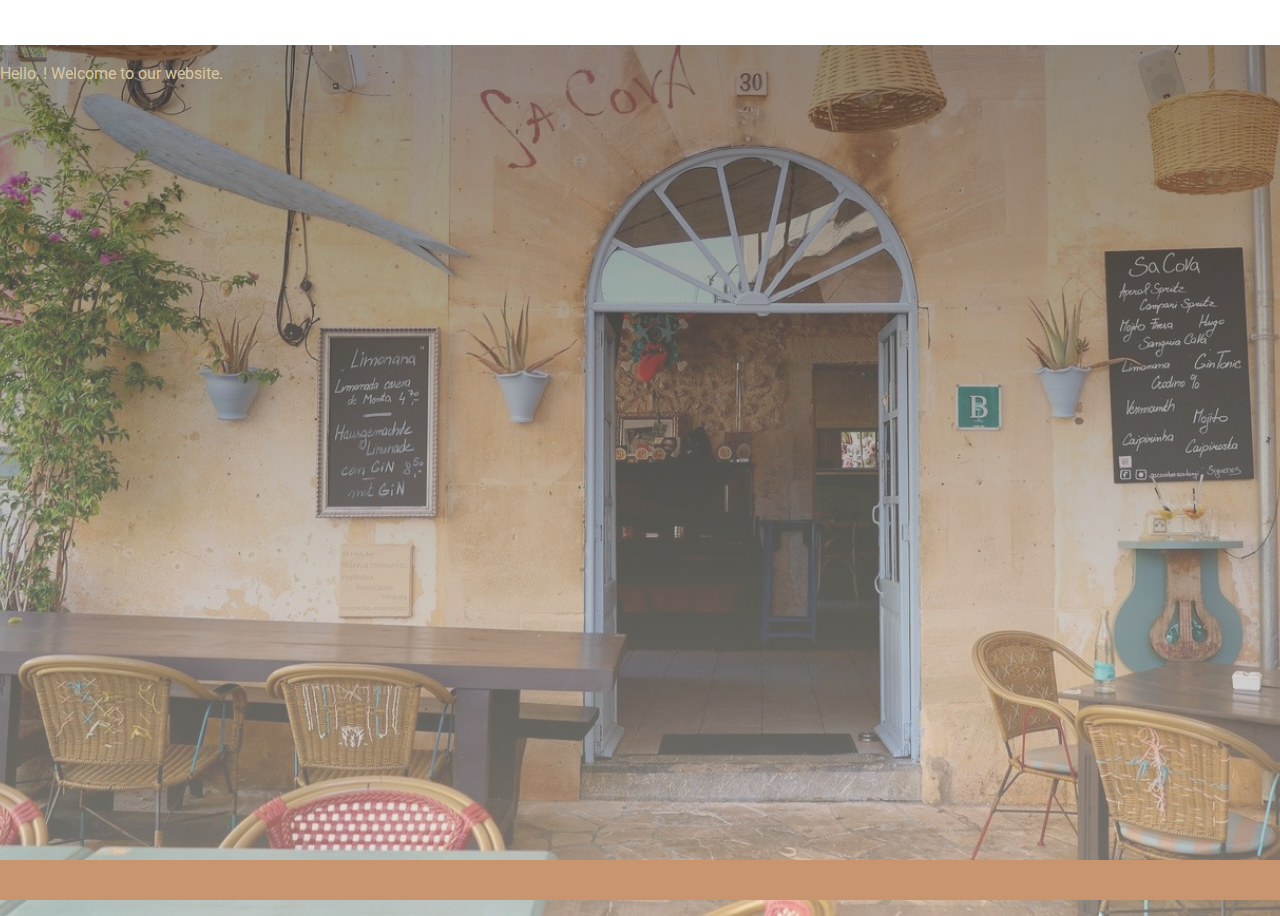
==== index.html @ dfe7536e "logo size changed" ====
<!DOCTYPE html>
<html lang="en">
  <head>
    <meta charset="UTF-8" />
    <meta name="viewport" content="width=device-width, initial-scale=1.0" />
    <!-- other meta tags for SEO to follow later-->

    <title>Home</title>
    <!--Google Fonts-->
    <link rel="preconnect" href="https://fonts.googleapis.com" />
    <link rel="preconnect" href="https://fonts.gstatic.com" crossorigin />
    <link
      href="https://fonts.googleapis.com/css2?family=Nunito:ital,wght@0,269;1,269&family=Open+Sans:ital,wght@0,300..800;1,300..800&family=Roboto:ital,wght@0,100;0,300;0,400;0,500;0,700;0,900;1,100;1,300;1,400;1,500;1,700;1,900&display=swap"
      rel="stylesheet"
    />
    <!-- link stylesheet -->
    <link rel="stylesheet" href="css/style.css" />

    <!--Bootstrap links; includes Popper for now-->
    <link
      href="https://cdn.jsdelivr.net/npm/bootstrap@5.3.3/dist/css/bootstrap.min.css"
      rel="stylesheet"
      integrity="sha384-QWTKZyjpPEjISv5WaRU9OFeRpok6YctnYmDr5pNlyT2bRjXh0JMhjY6hW+ALEwIH"
      crossorigin="anonymous"
    />
    <script
      src="https://cdn.jsdelivr.net/npm/@popperjs/core@2.11.8/dist/umd/popper.min.js"
      integrity="sha384-I7E8VVD/ismYTF4hNIPjVp/Zjvgyol6VFvRkX/vR+Vc4jQkC+hVqc2pM8ODewa9r"
      crossorigin="anonymous"
    ></script>
    <script
      src="https://cdn.jsdelivr.net/npm/bootstrap@5.3.3/dist/js/bootstrap.min.js"
      integrity="sha384-0pUGZvbkm6XF6gxjEnlmuGrJXVbNuzT9qBBavbLwCsOGabYfZo0T0to5eqruptLy"
      crossorigin="anonymous"
    ></script>

    <!-- JQuery -->
    <script
      src="https://code.jquery.com/jquery-3.7.1.js"
      integrity="sha256-eKhayi8LEQwp4NKxN+CfCh+3qOVUtJn3QNZ0TciWLP4="
      crossorigin="anonymous"
    ></script>

    <!-- when referring to scripts use -->
    <script src="scripts/scripts.js"></script>
  </head>
  <body>
    <header id="page-header"></header> 
    <!-- navbar using bootstrap, this is a placeholder for now -->
    <nav
      id="main-navigation"
      class="navbar navbar-expand-lg navbar-light bg-light"
    ></nav>
    <main>
      <div id="coffeelover"></div>
      <h2>Welcome to the coffee paradise</h2>
      <p>Hello, <span id="username"></span>! Welcome to our website.</p>
    </main>
    <footer id="block-footer"></footer>
    <script></script>
  </body>
</html>
---- css/style.css ----
/*styling header using google fonts*/

header h1 {
  font-family: "Roboto", sans-serif;
  font-weight: 400;
  font-style: normal;
}

header h3 {
  font-family: "Nunito", sans-serif;
  font-optical-sizing: auto;
  font-weight: 400;
  font-style: normal;
}

.logo {
  float: left;
  width: 20%;

}
header {
  width: 100%; 
  height: 5%; 
  position: fixed; 
  top: 0; 
  left: 0; 
  background-color: white; 
  z-index: 9999; 
}

/*Designing for Mobile-first; dark theme first*/

main {
  background: linear-gradient(
      to top right,
      rgba(61, 24, 10, 0.5),
      rgba(#3f0e03)
    ),
    url(../images/backgroundimage.jpg);
  background-size: cover;
  background-position: center;
  background-repeat: no-repeat;
  height: 100vh;
  margin: 0;
  font-family: "Roboto", sans-serif;
  font-weight: 400;
  font-style: normal;
}
main h2 {
  font-family: "Nunito", sans-serif;
  font-optical-sizing: auto;
  font-weight: 269;
  font-style: normal;
}

/*content div*/
.content-div{
  background-color: #211008;
  opacity: 70%;
}

/*dark mode stuff*/
@media (prefers-color-scheme: dark) {
  main {
    background-color: #3d180a; /* Dark brown background */
    color: #e7e4d7; /* Light brown text */
    background-image: linear-gradient(
        rgba(61, 24, 10, 0.5),
        rgba(61, 24, 10, 0.5)
      ),
      url(../images/backgroundimage.jpg);
  }
}
/*light mode stuff*/
@media (prefers-color-scheme: light) {
  main {
    color: #d7c7a3;
    background-image: linear-gradient(
        rgba(75, 74, 70, 0.653),
        rgba(231, 228, 215, 0.5)
      ),
      url(../images/backgroundimage.jpg);
    background-size: cover;
    background-position: center;
    background-repeat: no-repeat;
    height: 100vh;
    margin: 0;
  }
}
/* Hover effect */
.light-mode-text:hover {
  color: #8c3815; /* Dark brown hover for the light mode */
}

.dark-mode-text:hover {
  color: #a75c30; /* Lighter brown hover for the dark mode */
}

/* tablets */
@media screen and (min-width: 768px) {
}

/* pc */
@media screen and (min-width: 992px) {
}

@media (prefers-color-scheme: light) {
  body {
    background-color: white; /* Placeholder background color */
    color: #3f0e03; /* Dark brown text */
  }
}
/* navbar styling stuff - background and links  */
.navbar {
  background-color: #885436;
}

.navbar .navbar-brand,
.navbar .nav-link {
  font-family: "Roboto", sans-serif;
  font-weight: 400;
  font-style: normal;
  color: #5d5652;
  transition: background-color 1s;
}

.navbar .nav-link.active {
  color: #ffffff;
  background-color: #8c3815;
}
.nav-link:hover { /*change text color on hover*/
  background-color: #8c391546;
  color: #ffffff; 
}
.navbar-toggler {
  border-color: #e7e4d7;
}

.navbar-toggler-icon {
  background-color: #e7e4d7;
}

footer {
  background-color: hsl(26, 46%, 61%);
  color: #fff;
  padding: 20px;
  display: flex;
  position: fixed; /* Fixed positioning for visibility across the entire page */
  bottom: 0; /* Positioned at the bottom of the page */
  left: 0; /* Positioned to the left */
  width: 100%; /* Full width of the screen */
  z-index: 999; /* Ensure the footer is positioned above other elements */
}

/* footer css */
.footer-column {
  width: 50%;
  margin-right: auto;
  margin-left: auto;
}

.footer-column h4, 
ul {
  color: #fff;
  padding: 0;
}

.footer-column ul li {
  margin-bottom: 10px;
}

.footer-column ul li a {
  color: #fff;
  text-decoration: none;
}

.footer-column ul li a:hover {
  text-decoration: underline; /* Underline links on hover */
}
/* style for nci logo */
.nci-link {
  display: inline-block;
}

.nci-link img { 
  cursor: pointer;
  width: 15%; 
}

/*about block for text on photos*/

.image-container {
  display: flex;
  flex-direction: column;
  position: relative;
}

.image {
  width: 100%;
  height: 100vh; 
  background-size: cover;
  background-position: center;
  position: relative;
}

.text-overlay {
  text-align: center;
  position: absolute;
  color: white;
  width: 50%; 
  padding: 0 20px;
  text-shadow: 0 2px 4px rgba(0, 0, 0, 0.5);
}
.text-overlay.center {
  top: 50%;
  left: 50%;
  transform: translate(-50%,-50%);
}

.text-overlay.left {
  left: 0; 
  text-align: left;
  top: 30%;
}

.text-overlay.right {
  right: 0; 
  text-align: right;
  width: 35%;
  top: 40%;
}

.text-overlay p {
  font-size: 24px;
}
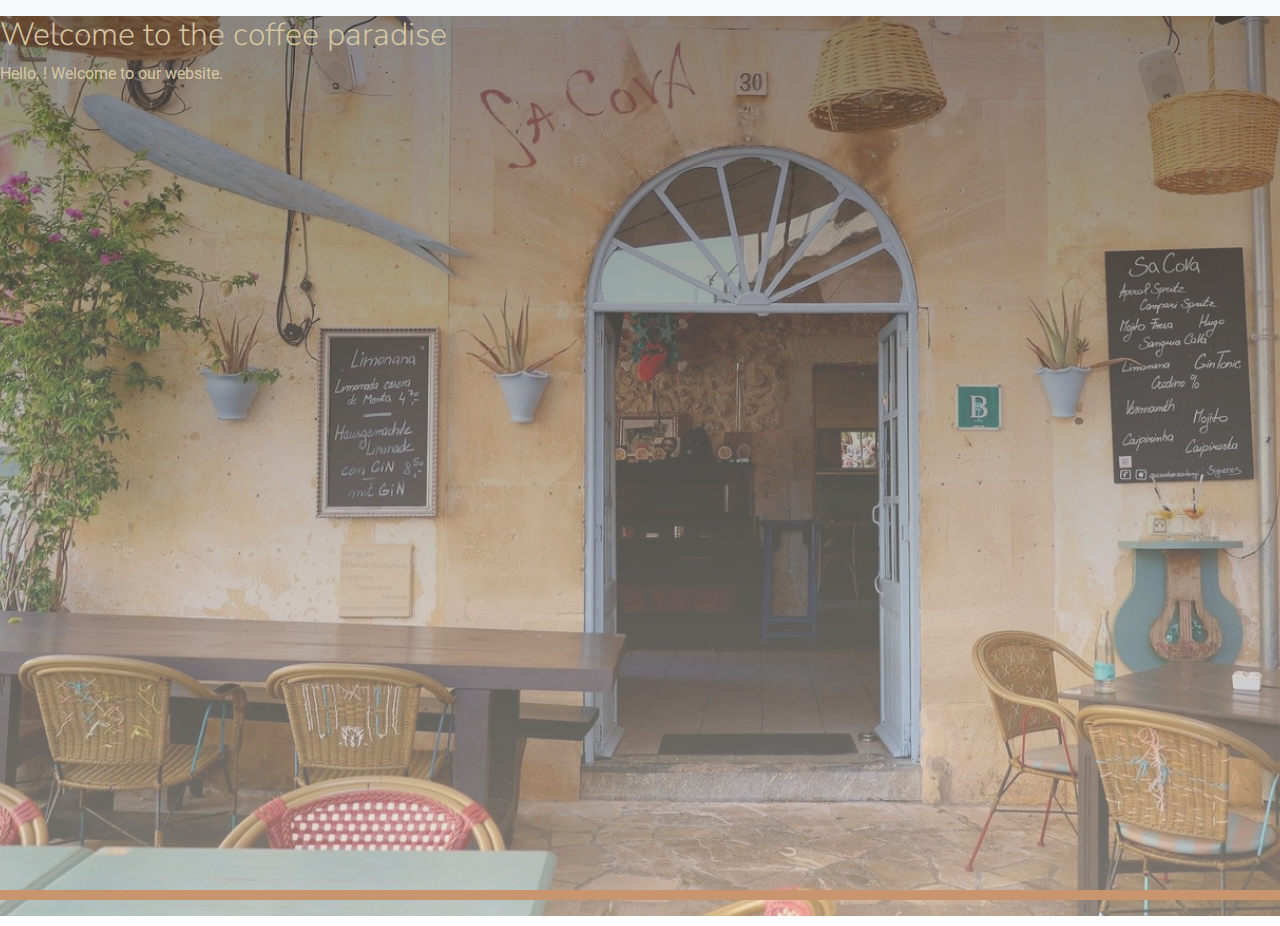
==== commit af5888c8: "added fonts for all pages" ====
--- a/index.html
+++ b/index.html
@@ -7,12 +7,9 @@
 
     <title>Home</title>
     <!--Google Fonts-->
-    <link rel="preconnect" href="https://fonts.googleapis.com" />
-    <link rel="preconnect" href="https://fonts.gstatic.com" crossorigin />
-    <link
-      href="https://fonts.googleapis.com/css2?family=Nunito:ital,wght@0,269;1,269&family=Open+Sans:ital,wght@0,300..800;1,300..800&family=Roboto:ital,wght@0,100;0,300;0,400;0,500;0,700;0,900;1,100;1,300;1,400;1,500;1,700;1,900&display=swap"
-      rel="stylesheet"
-    />
+    <link rel="preconnect" href="https://fonts.googleapis.com">
+    <link rel="preconnect" href="https://fonts.gstatic.com" crossorigin>
+    <link href="https://fonts.googleapis.com/css2?family=Amatic+SC:wght@400;700&family=Nunito:ital,wght@0,200..1000;1,200..1000&family=Roboto:ital,wght@0,100;0,300;0,400;0,500;0,700;0,900;1,100;1,300;1,400;1,500;1,700;1,900&display=swap" rel="stylesheet">
     <!-- link stylesheet -->
     <link rel="stylesheet" href="css/style.css" />
 
--- a/css/style.css
+++ b/css/style.css
@@ -1,30 +1,34 @@
 /*styling header using google fonts*/
 
-header h1 {
+.maintext {
   font-family: "Roboto", sans-serif;
   font-weight: 400;
   font-style: normal;
 }
 
-header h3 {
+.text {
   font-family: "Nunito", sans-serif;
   font-optical-sizing: auto;
   font-weight: 400;
   font-style: normal;
 }
-
+.amatic-sc-regular {
+  font-family: "Amatic SC", sans-serif;
+  font-weight: 400;
+  font-style: normal;
+}
+.amatic-sc-bold {
+  font-family: "Amatic SC", sans-serif;
+  font-weight: 700;
+  font-style: normal;
+}
 .logo {
   float: left;
-  width: 20%;
-
+}
+.logo img {
+  width: 50%; 
 }
 header {
-  width: 100%; 
-  height: 5%; 
-  position: fixed; 
-  top: 0; 
-  left: 0; 
-  background-color: white; 
   z-index: 9999; 
 }
 
@@ -143,16 +147,19 @@
 footer {
   background-color: hsl(26, 46%, 61%);
   color: #fff;
-  padding: 20px;
+  padding: 5px;
   display: flex;
-  position: fixed; /* Fixed positioning for visibility across the entire page */
+  margin-top: auto;
+  position: sticky; /* Fixed positioning for visibility across the entire page */
   bottom: 0; /* Positioned at the bottom of the page */
   left: 0; /* Positioned to the left */
   width: 100%; /* Full width of the screen */
   z-index: 999; /* Ensure the footer is positioned above other elements */
 }
-
-/* footer css */
+.footer{
+  margin-top: auto;
+}
+
 .footer-column {
   width: 50%;
   margin-right: auto;
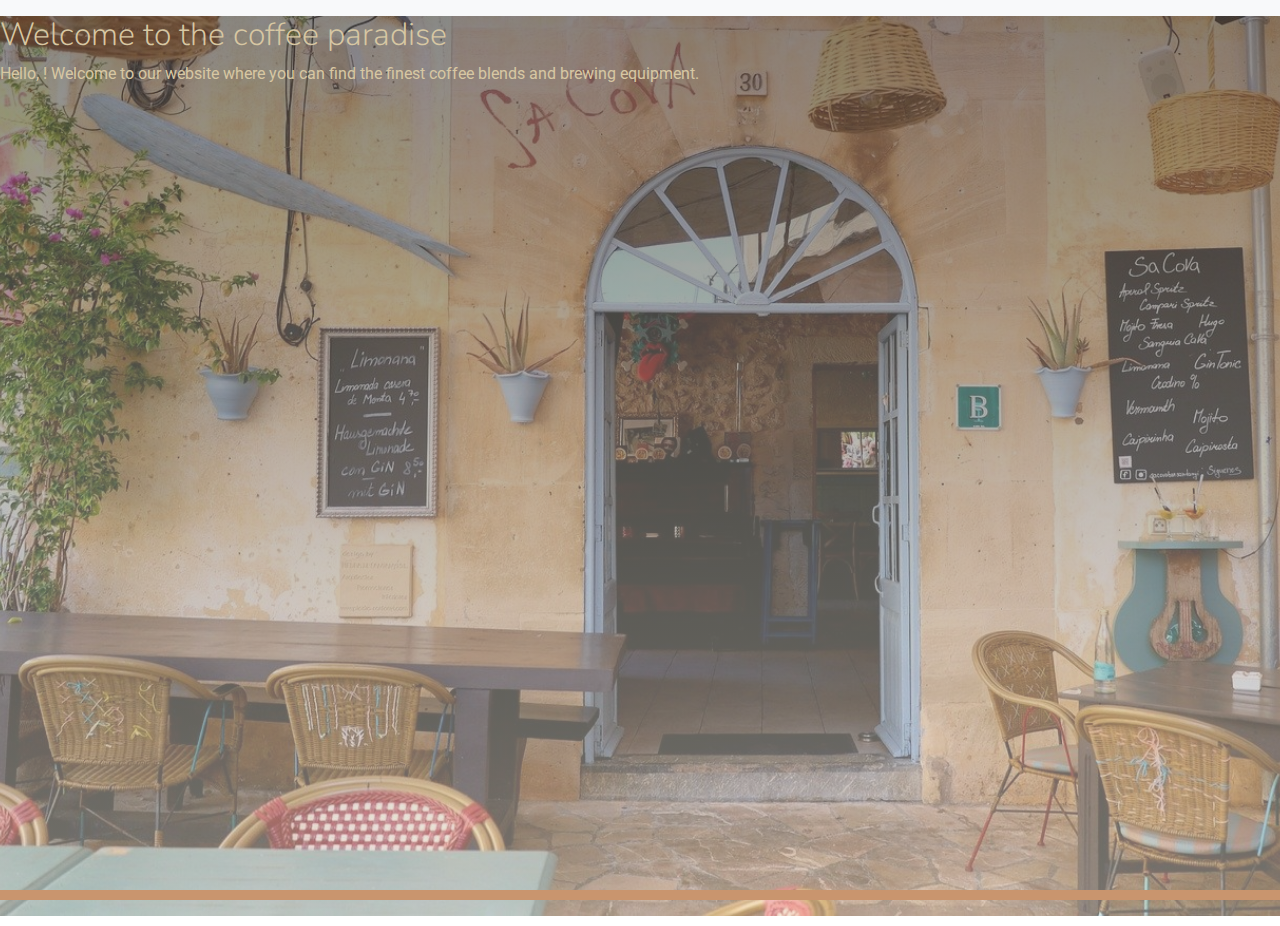
==== commit 39591d6d: "feat: SEO tags and improved text" ====
--- a/index.html
+++ b/index.html
@@ -3,13 +3,22 @@
   <head>
     <meta charset="UTF-8" />
     <meta name="viewport" content="width=device-width, initial-scale=1.0" />
+    <meta
+      name="description"
+      content="Discover the best coffee in Dublin at Coffee Paradise. Our coffee shop offers a wide selection of specialty brews, expert baristas, and a cozy atmosphere."
+    />
+
     <!-- other meta tags for SEO to follow later-->
 
-    <title>Home</title>
+    <title>Best Coffee Shop in Dublin | Coffee Paradise</title>
+
     <!--Google Fonts-->
-    <link rel="preconnect" href="https://fonts.googleapis.com">
-    <link rel="preconnect" href="https://fonts.gstatic.com" crossorigin>
-    <link href="https://fonts.googleapis.com/css2?family=Amatic+SC:wght@400;700&family=Nunito:ital,wght@0,200..1000;1,200..1000&family=Roboto:ital,wght@0,100;0,300;0,400;0,500;0,700;0,900;1,100;1,300;1,400;1,500;1,700;1,900&display=swap" rel="stylesheet">
+    <link rel="preconnect" href="https://fonts.googleapis.com" />
+    <link rel="preconnect" href="https://fonts.gstatic.com" crossorigin />
+    <link
+      href="https://fonts.googleapis.com/css2?family=Amatic+SC:wght@400;700&family=Nunito:ital,wght@0,200..1000;1,200..1000&family=Roboto:ital,wght@0,100;0,300;0,400;0,500;0,700;0,900;1,100;1,300;1,400;1,500;1,700;1,900&display=swap"
+      rel="stylesheet"
+    />
     <!-- link stylesheet -->
     <link rel="stylesheet" href="css/style.css" />
 
@@ -42,8 +51,8 @@
     <script src="scripts/scripts.js"></script>
   </head>
   <body>
-    <header id="page-header"></header> 
-    <!-- navbar using bootstrap, this is a placeholder for now -->
+    <header id="page-header"></header>
+    <!-- navbar using bootstrap -->
     <nav
       id="main-navigation"
       class="navbar navbar-expand-lg navbar-light bg-light"
@@ -51,7 +60,10 @@
     <main>
       <div id="coffeelover"></div>
       <h2>Welcome to the coffee paradise</h2>
-      <p>Hello, <span id="username"></span>! Welcome to our website.</p>
+      <p>
+        Hello, <span id="username"></span>! Welcome to our website where you can
+        find the finest coffee blends and brewing equipment.
+      </p>
     </main>
     <footer id="block-footer"></footer>
     <script></script>
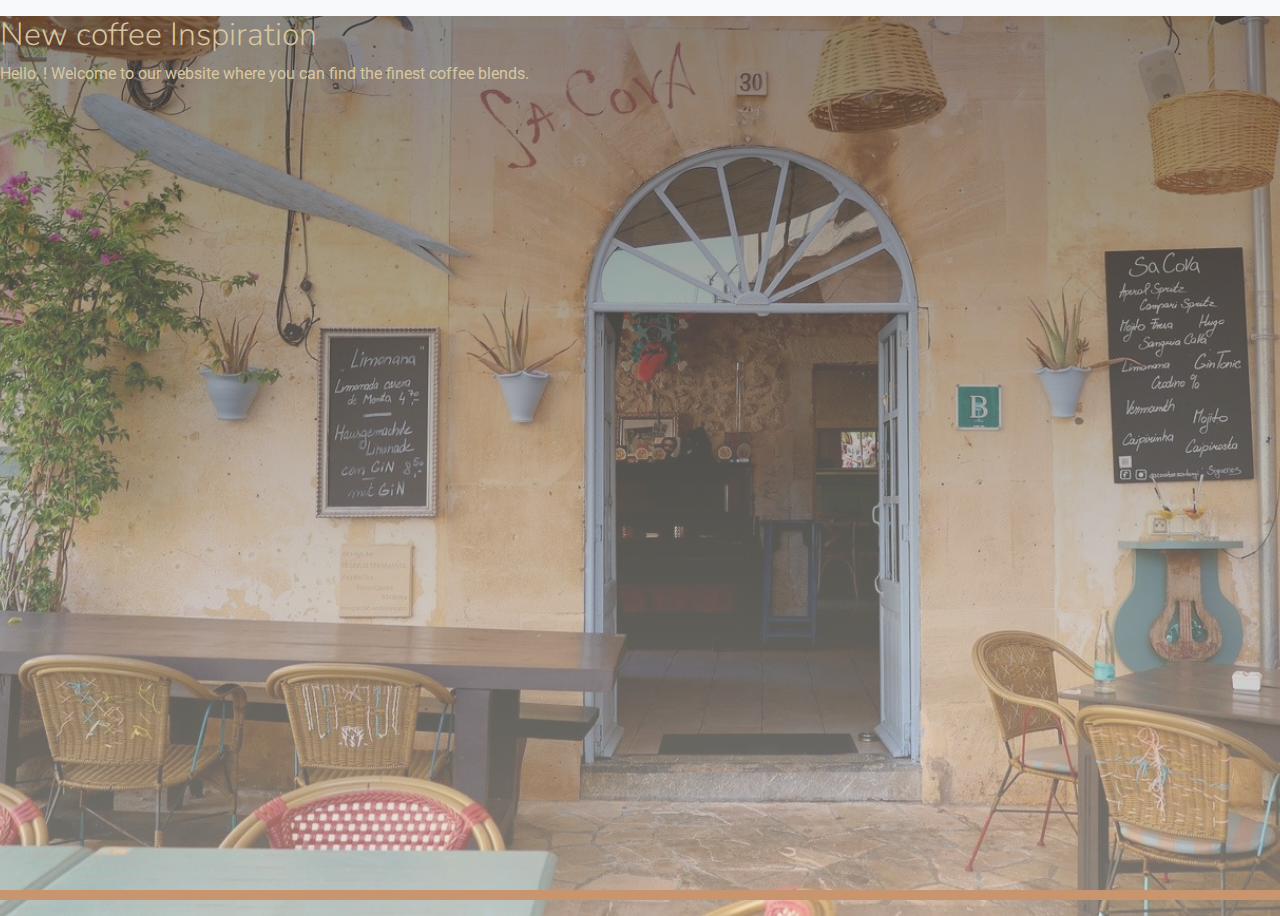
==== commit 0ce18742: "SEO updated and text improvements" ====
--- a/index.html
+++ b/index.html
@@ -5,12 +5,10 @@
     <meta name="viewport" content="width=device-width, initial-scale=1.0" />
     <meta
       name="description"
-      content="Discover the best coffee in Dublin at Coffee Paradise. Our coffee shop offers a wide selection of specialty brews, expert baristas, and a cozy atmosphere."
+      content="Discover the best coffee in Dublin. Our coffee shop offers a wide selection of specialty brews, expert baristas, and a cozy atmosphere."
     />
 
-    <!-- other meta tags for SEO to follow later-->
-
-    <title>Best Coffee Shop in Dublin | Coffee Paradise</title>
+    <title>Best Coffee Shop in Dublin | New Coffee Inspiration</title>
 
     <!--Google Fonts-->
     <link rel="preconnect" href="https://fonts.googleapis.com" />
@@ -59,10 +57,10 @@
     ></nav>
     <main>
       <div id="coffeelover"></div>
-      <h2>Welcome to the coffee paradise</h2>
+      <h2>New coffee Inspiration</h2>
       <p>
         Hello, <span id="username"></span>! Welcome to our website where you can
-        find the finest coffee blends and brewing equipment.
+        find the finest coffee blends.
       </p>
     </main>
     <footer id="block-footer"></footer>
--- a/css/style.css
+++ b/css/style.css
@@ -26,10 +26,10 @@
   float: left;
 }
 .logo img {
-  width: 50%; 
+  width: 50%;
 }
 header {
-  z-index: 9999; 
+  z-index: 9999;
 }
 
 /*Designing for Mobile-first; dark theme first*/
@@ -58,7 +58,7 @@
 }
 
 /*content div*/
-.content-div{
+.content-div {
   background-color: #211008;
   opacity: 70%;
 }
@@ -110,7 +110,7 @@
 
 @media (prefers-color-scheme: light) {
   body {
-    background-color: white; /* Placeholder background color */
+    background-color: white; /* background color */
     color: #3f0e03; /* Dark brown text */
   }
 }
@@ -132,9 +132,10 @@
   color: #ffffff;
   background-color: #8c3815;
 }
-.nav-link:hover { /*change text color on hover*/
+.nav-link:hover {
+  /*change text color on hover*/
   background-color: #8c391546;
-  color: #ffffff; 
+  color: #ffffff;
 }
 .navbar-toggler {
   border-color: #e7e4d7;
@@ -150,13 +151,13 @@
   padding: 5px;
   display: flex;
   margin-top: auto;
-  position: sticky; /* Fixed positioning for visibility across the entire page */
-  bottom: 0; /* Positioned at the bottom of the page */
-  left: 0; /* Positioned to the left */
+  position: fixed; /* Fixed positioning for visibility across the entire page */
+  bottom: 0;
+  left: 0;
   width: 100%; /* Full width of the screen */
   z-index: 999; /* Ensure the footer is positioned above other elements */
 }
-.footer{
+.footer {
   margin-top: auto;
 }
 
@@ -166,7 +167,7 @@
   margin-left: auto;
 }
 
-.footer-column h4, 
+.footer-column h4,
 ul {
   color: #fff;
   padding: 0;
@@ -189,9 +190,9 @@
   display: inline-block;
 }
 
-.nci-link img { 
+.nci-link img {
   cursor: pointer;
-  width: 15%; 
+  width: 15%;
 }
 
 /*about block for text on photos*/
@@ -204,7 +205,7 @@
 
 .image {
   width: 100%;
-  height: 100vh; 
+  height: 100vh;
   background-size: cover;
   background-position: center;
   position: relative;
@@ -214,24 +215,24 @@
   text-align: center;
   position: absolute;
   color: white;
-  width: 50%; 
+  width: 50%;
   padding: 0 20px;
   text-shadow: 0 2px 4px rgba(0, 0, 0, 0.5);
 }
 .text-overlay.center {
   top: 50%;
   left: 50%;
-  transform: translate(-50%,-50%);
+  transform: translate(-50%, -50%);
 }
 
 .text-overlay.left {
-  left: 0; 
+  left: 0;
   text-align: left;
   top: 30%;
 }
 
 .text-overlay.right {
-  right: 0; 
+  right: 0;
   text-align: right;
   width: 35%;
   top: 40%;
@@ -239,4 +240,6 @@
 
 .text-overlay p {
   font-size: 24px;
-}+}
+
+/*contact page*/
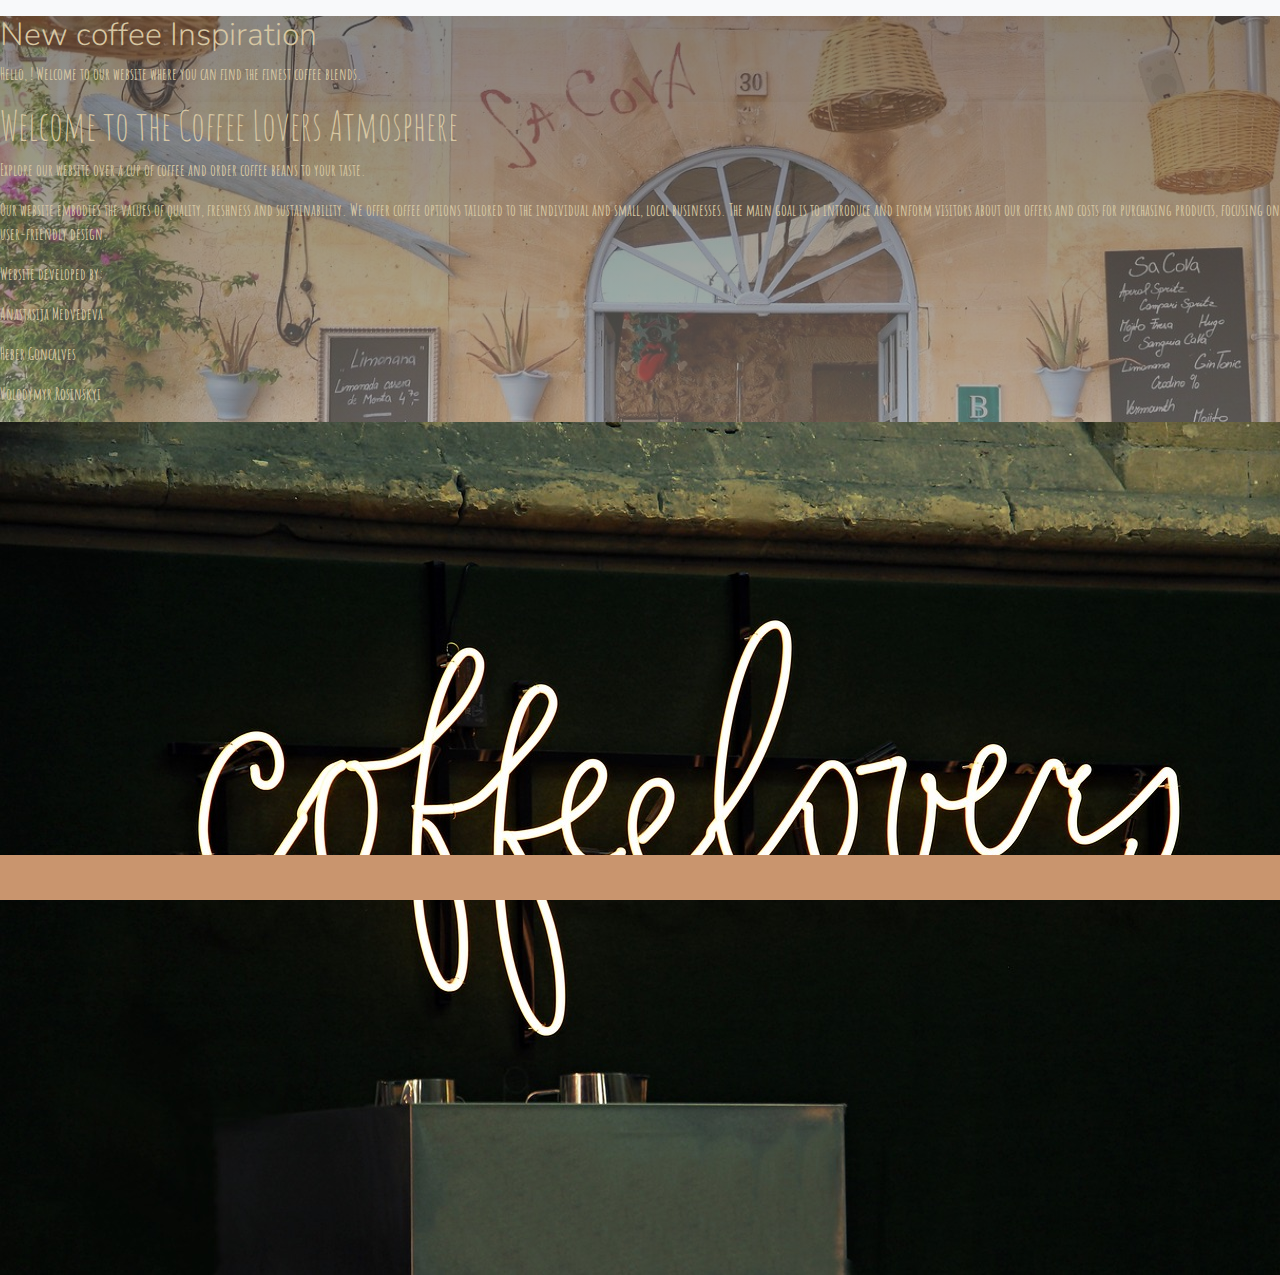
==== commit 502e0f25: "home page, change the image when clicked" ====
--- a/index.html
+++ b/index.html
@@ -55,13 +55,35 @@
       id="main-navigation"
       class="navbar navbar-expand-lg navbar-light bg-light"
     ></nav>
-    <main>
+    <main class="amatic-sc-bold">
       <div id="coffeelover"></div>
       <h2>New coffee Inspiration</h2>
       <p>
         Hello, <span id="username"></span>! Welcome to our website where you can
         find the finest coffee blends.
       </p>
+      <div class="home-page shadow">
+        
+            <div class="text-block">
+                <h1>Welcome to the Coffee Lovers Atmosphere</h1>
+                <p>Explore our website over a cup of coffee and order coffee beans to your taste.</p>
+                <p>Our website embodies the values of quality, freshness and sustainability. 
+                  We offer coffee options tailored to the individual and small, local businesses. 
+                  The main goal is to introduce and inform visitors about our offers and costs for purchasing products,
+                   focusing on user-friendly design.</p>
+                <div class="text-resize">
+                  <p>Website developed by:</p>
+                  <p>Anastasija Medvedeva</p>
+                  <p>Heber Goncalves</p>
+                  <p>Volodymyr Rosinskyi</p>
+                </div>
+            </div>
+            <div class="image-block">
+                <img id="homepageImg" src="images/coffeeframe1.jpg" onclick="changeImage()" alt="Coffee Lovers">
+            </div>
+            
+        
+    </div>
     </main>
     <footer id="block-footer"></footer>
     <script></script>
--- a/css/style.css
+++ b/css/style.css
@@ -61,6 +61,14 @@
 .content-div {
   background-color: #211008;
   opacity: 70%;
+  text-align: center;
+}
+.cont-position { /*try to make border on contact block */
+  background-color: rgba(33, 16, 8, 0.7); 
+  width: 15%;
+  box-sizing: border-box;
+  padding: 10px; 
+  border: 2px solid black; 
 }
 
 /*dark mode stuff*/
@@ -148,7 +156,7 @@
 footer {
   background-color: hsl(26, 46%, 61%);
   color: #fff;
-  padding: 5px;
+  padding: 2px;
   display: flex;
   margin-top: auto;
   position: fixed; /* Fixed positioning for visibility across the entire page */
@@ -156,6 +164,10 @@
   left: 0;
   width: 100%; /* Full width of the screen */
   z-index: 999; /* Ensure the footer is positioned above other elements */
+  height: 5%;
+}
+footer:hover{
+  height: auto;
 }
 .footer {
   margin-top: auto;
@@ -174,7 +186,7 @@
 }
 
 .footer-column ul li {
-  margin-bottom: 10px;
+  margin-bottom: 2px;
 }
 
 .footer-column ul li a {
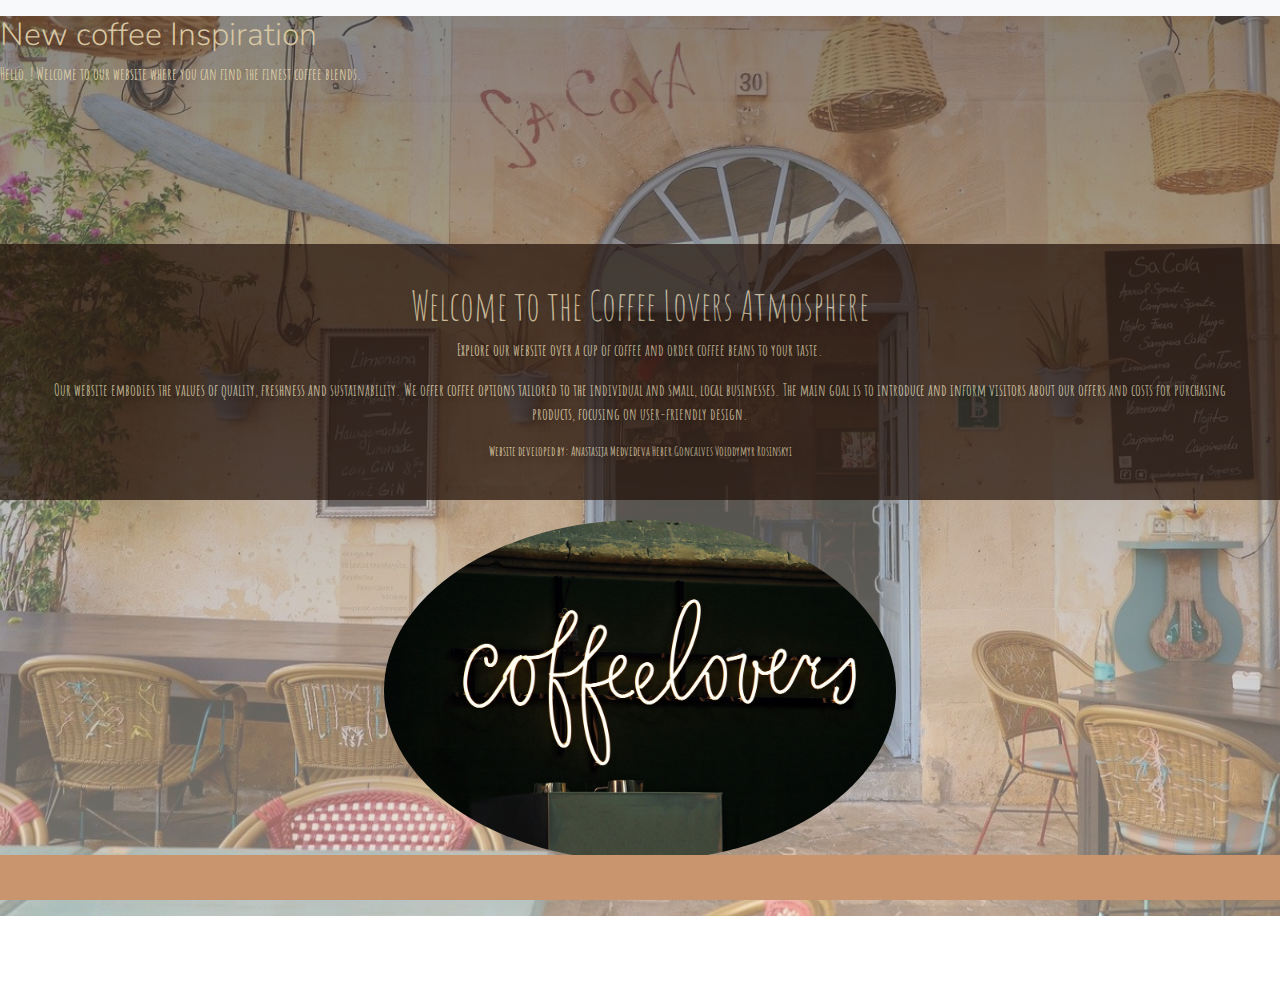
==== commit 0d92bbbb: "improve readability" ====
--- a/index.html
+++ b/index.html
@@ -64,7 +64,7 @@
       </p>
       <div class="home-page shadow">
         
-            <div class="text-block">
+            <div class="text-block, content-div">
                 <h1>Welcome to the Coffee Lovers Atmosphere</h1>
                 <p>Explore our website over a cup of coffee and order coffee beans to your taste.</p>
                 <p>Our website embodies the values of quality, freshness and sustainability. 
@@ -72,10 +72,10 @@
                   The main goal is to introduce and inform visitors about our offers and costs for purchasing products,
                    focusing on user-friendly design.</p>
                 <div class="text-resize">
-                  <p>Website developed by:</p>
-                  <p>Anastasija Medvedeva</p>
-                  <p>Heber Goncalves</p>
-                  <p>Volodymyr Rosinskyi</p>
+                  <span>Website developed by:
+                  Anastasija Medvedeva
+                  Heber Goncalves
+                  Volodymyr Rosinskyi</span>
                 </div>
             </div>
             <div class="image-block">
--- a/css/style.css
+++ b/css/style.css
@@ -22,11 +22,19 @@
   font-weight: 700;
   font-style: normal;
 }
+.shadow{
+  text-shadow: 0 2px 4px rgba(0, 0, 0, 0.5);
+}
 .logo {
   float: left;
 }
+.logo h1 {
+  font-size: 35px; /* Размер шрифта в 3% ширины видимой области */
+  
+}
 .logo img {
   width: 50%;
+  float: right;
 }
 header {
   z-index: 9999;
@@ -57,19 +65,14 @@
   font-style: normal;
 }
 
-/*content div*/
+/*content div to make the text more readable*/
 .content-div {
   background-color: #211008;
   opacity: 70%;
   text-align: center;
-}
-.cont-position { /*try to make border on contact block */
-  background-color: rgba(33, 16, 8, 0.7); 
-  width: 15%;
-  box-sizing: border-box;
-  padding: 10px; 
-  border: 2px solid black; 
-}
+  padding: 3%;
+}
+
 
 /*dark mode stuff*/
 @media (prefers-color-scheme: dark) {
@@ -152,11 +155,11 @@
 .navbar-toggler-icon {
   background-color: #e7e4d7;
 }
-
+/* footer */
 footer {
   background-color: hsl(26, 46%, 61%);
   color: #fff;
-  padding: 2px;
+  padding: 10px;
   display: flex;
   margin-top: auto;
   position: fixed; /* Fixed positioning for visibility across the entire page */
@@ -172,28 +175,23 @@
 .footer {
   margin-top: auto;
 }
-
 .footer-column {
   width: 50%;
   margin-right: auto;
   margin-left: auto;
 }
-
 .footer-column h4,
 ul {
   color: #fff;
   padding: 0;
 }
-
 .footer-column ul li {
   margin-bottom: 2px;
 }
-
 .footer-column ul li a {
   color: #fff;
   text-decoration: none;
 }
-
 .footer-column ul li a:hover {
   text-decoration: underline; /* Underline links on hover */
 }
@@ -201,7 +199,6 @@
 .nci-link {
   display: inline-block;
 }
-
 .nci-link img {
   cursor: pointer;
   width: 15%;
@@ -255,3 +252,38 @@
 }
 
 /*contact page*/
+/*home*/
+.home-page {
+  display: flex;
+  flex-direction: column;
+  align-items: center; /* Centering content horizontally */
+  justify-content: center; /* Centering content vertically */
+  margin: 0;
+  padding: 0;
+  height: 100vh; /* Taking up the entire viewport height */
+  text-align: center; /* Centering content horizontally */
+}
+
+/* Styles for the text block */
+.home-page .text-block {
+  text-align: center; /* Centering text horizontally */
+  padding: 2vw;
+  font-size: 2vw; /*resize font */
+  color: #e6d9d3;
+  width: 70%;
+}
+.text-resize {
+  font-size: 1vw; /*resize font */
+}
+/* Styles for the image block */
+.home-page .image-block {
+  margin-top: 20px; /* Top margin for separating text and image */
+  cursor: pointer;
+}
+
+/* Styles for the image */
+.home-page .image-block img {
+  border-radius: 50%; /* Round corners to create a circular shape */
+  max-width: 40%; /* Maximum width of the image */
+  height: auto; /* Automatic height */
+}
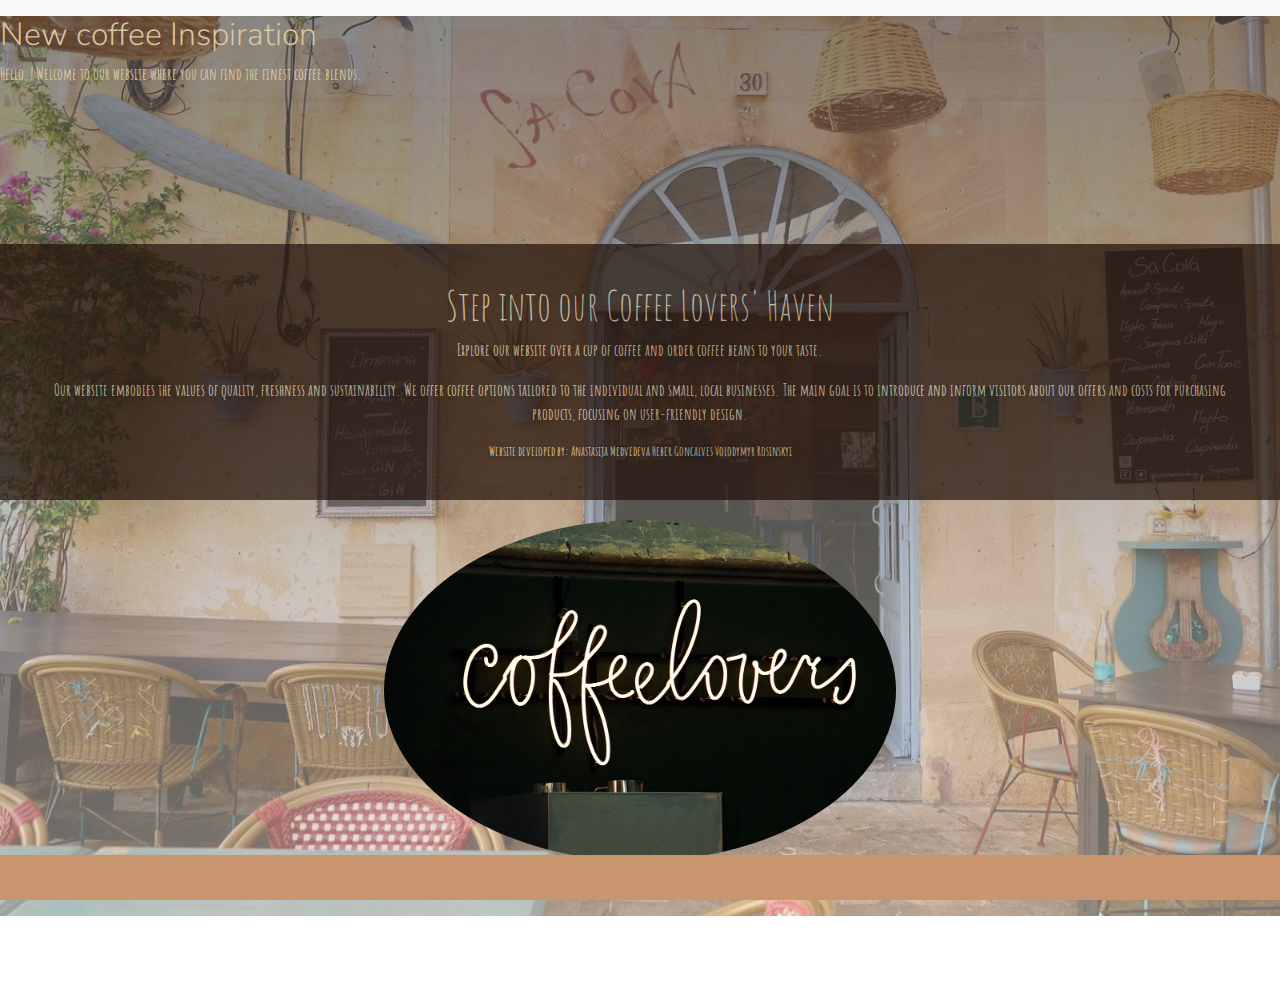
==== commit 77322985: "text adjustment" ====
--- a/index.html
+++ b/index.html
@@ -63,27 +63,35 @@
         find the finest coffee blends.
       </p>
       <div class="home-page shadow">
-        
-            <div class="text-block, content-div">
-                <h1>Welcome to the Coffee Lovers Atmosphere</h1>
-                <p>Explore our website over a cup of coffee and order coffee beans to your taste.</p>
-                <p>Our website embodies the values of quality, freshness and sustainability. 
-                  We offer coffee options tailored to the individual and small, local businesses. 
-                  The main goal is to introduce and inform visitors about our offers and costs for purchasing products,
-                   focusing on user-friendly design.</p>
-                <div class="text-resize">
-                  <span>Website developed by:
-                  Anastasija Medvedeva
-                  Heber Goncalves
-                  Volodymyr Rosinskyi</span>
-                </div>
-            </div>
-            <div class="image-block">
-                <img id="homepageImg" src="images/coffeeframe1.jpg" onclick="changeImage()" alt="Coffee Lovers">
-            </div>
-            
-        
-    </div>
+        <div class="text-block, content-div">
+          <h1>Step into our Coffee Lovers' Haven</h1>
+          <p>
+            Explore our website over a cup of coffee and order coffee beans to
+            your taste.
+          </p>
+          <p>
+            Our website embodies the values of quality, freshness and
+            sustainability. We offer coffee options tailored to the individual
+            and small, local businesses. The main goal is to introduce and
+            inform visitors about our offers and costs for purchasing products,
+            focusing on user-friendly design.
+          </p>
+          <div class="text-resize">
+            <span
+              >Website developed by: Anastasija Medvedeva Heber Goncalves
+              Volodymyr Rosinskyi</span
+            >
+          </div>
+        </div>
+        <div class="image-block">
+          <img
+            id="homepageImg"
+            src="images/coffeeframe1.jpg"
+            onclick="changeImage()"
+            alt="Coffee Lovers"
+          />
+        </div>
+      </div>
     </main>
     <footer id="block-footer"></footer>
     <script></script>
